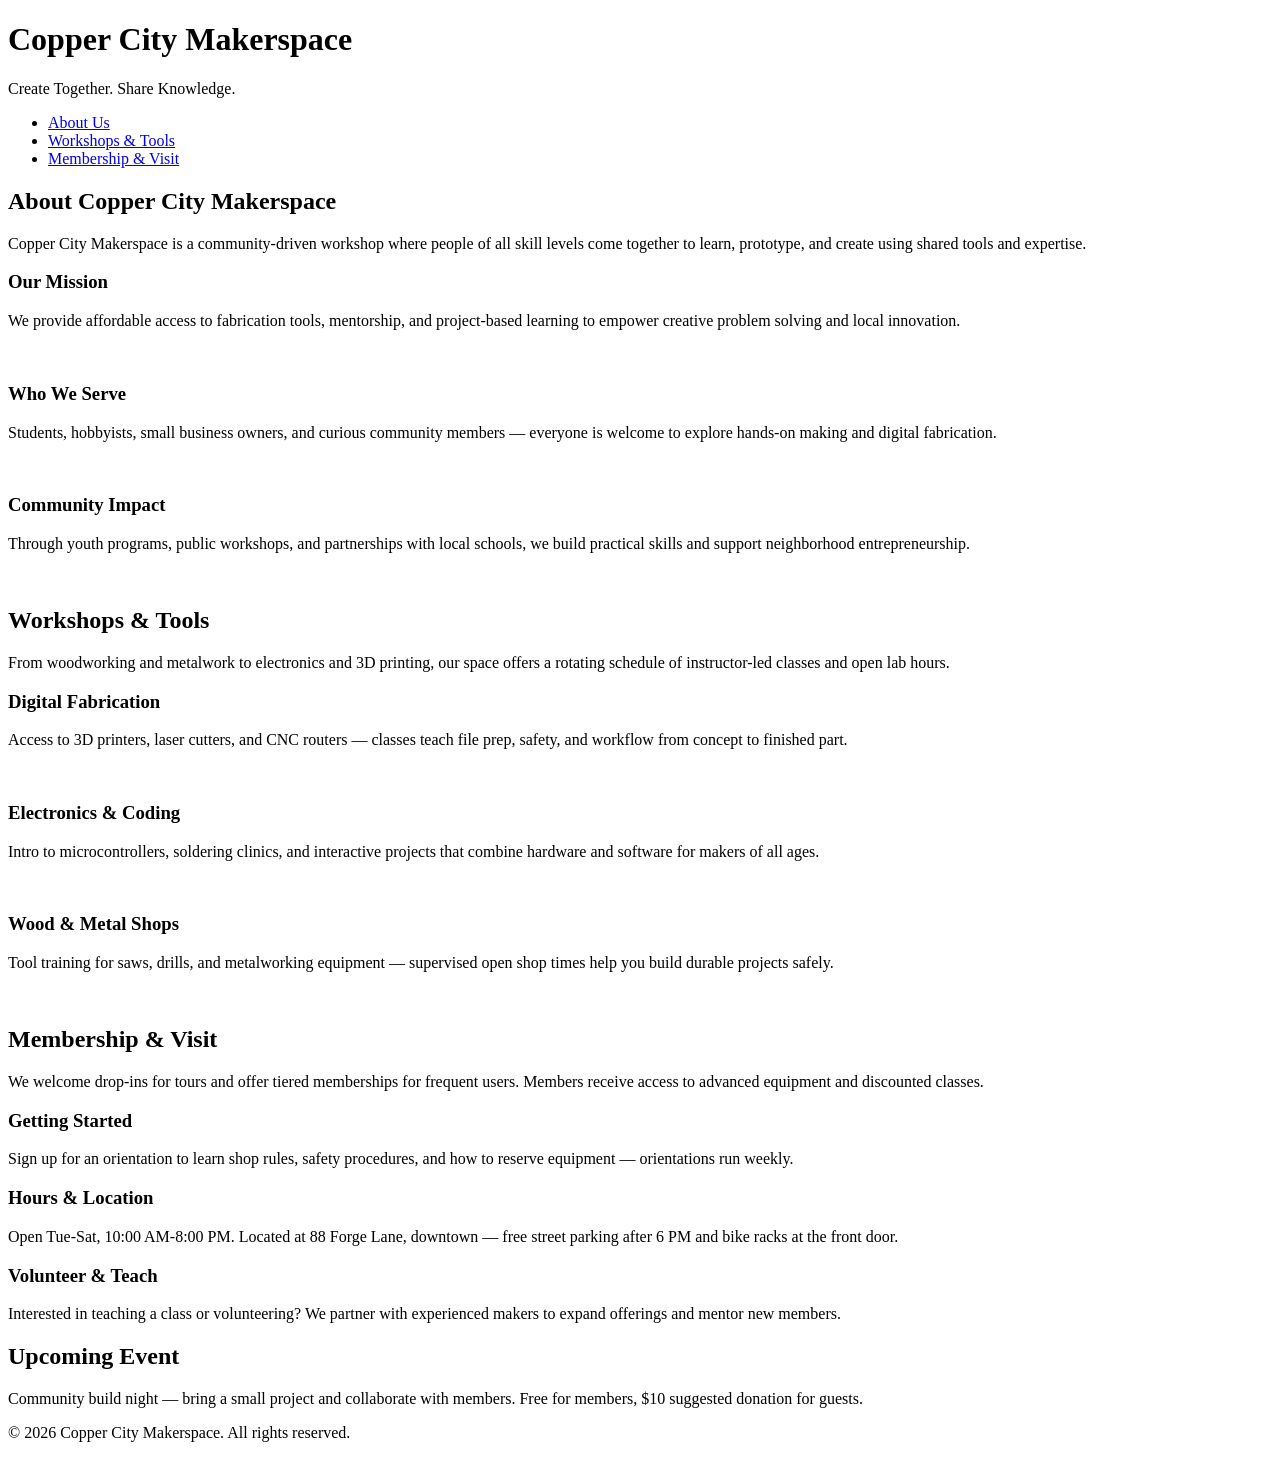
==== index.html @ 790375c2 "Added new pages" ====
<!DOCTYPE html>
<html lang="en">
<head>
    <meta charset="UTF-8">
    <meta name="viewport" content="width=device-width, initial-scale=1.0">
    <link rel="stylesheet" href="styles.css">
    <title>Copper City Makerspace</title>
</head>
<body>
    <header>
        <h1>Copper City Makerspace</h1>
        <p>Create Together. Share Knowledge.</p>
    </header>
<nav>
    <ul>
        <li><a href="about.html">About Us</a></li>
        <li><a href="workshops.html">Workshops & Tools</a></li>
        <li><a href="memberships.html">Membership & Visit</a></li>
    </ul>
</nav>
<main>
    <section id="about">
        <h2>About Copper City Makerspace</h2>
        <p>Copper City Makerspace is a community-driven workshop where people of all skill levels come together to learn, prototype, and create using shared tools and expertise.</p>
        <div class="card-row">
            <section>
                <h3>Our Mission</h3>
                <p>We provide affordable access to fabrication tools, mentorship, and project-based learning to empower creative problem solving and local innovation.</p>
                <img src="images/engineering.jpg" alt="" width="300">
            </section>
            <section>
                <h3>Who We Serve</h3>
                <p>Students, hobbyists, small business owners, and curious community members — everyone is welcome to explore hands-on making and digital fabrication.</p>
                <img src="images/ideation.jpg" alt="" width="300">
            </section>
            <section>
                <h3>Community Impact</h3>
                <p>Through youth programs, public workshops, and partnerships with local schools, we build practical skills and support neighborhood entrepreneurship.</p>
                <img src="images/storytelling.jpg" alt="" width="300">
            </section>
        </div>
    </section>
    <section id="workshops">
        <h2>Workshops & Tools</h2>
        <p>From woodworking and metalwork to electronics and 3D printing, our space offers a rotating schedule of instructor-led classes and open lab hours.</p>
        <div class="card-row">
            <section>
                <h3>Digital Fabrication</h3>
                <p>Access to 3D printers, laser cutters, and CNC routers — classes teach file prep, safety, and workflow from concept to finished part.</p>
                <img src="images/3Dprinter.jpg" alt="" width="300">
            </section>
            <section>
                <h3>Electronics & Coding</h3>
                <p>Intro to microcontrollers, soldering clinics, and interactive projects that combine hardware and software for makers of all ages.</p>
                <img src="images/microcontroller.jpg" alt="" width="300">
            </section>
            <section>
                <h3>Wood & Metal Shops</h3>
                <p>Tool training for saws, drills, and metalworking equipment — supervised open shop times help you build durable projects safely.</p>
                <img src="images/metalworking.jpg" alt="" width="300">
            </section>
        </div>
    </section>
    <section id="memberships">
        <h2>Membership & Visit</h2>
        <p>We welcome drop-ins for tours and offer tiered memberships for frequent users. Members receive access to advanced equipment and discounted classes.</p>
        <div class="card-row"> 
            <section>
                <h3>Getting Started</h3>
                <p>Sign up for an orientation to learn shop rules, safety procedures, and how to reserve equipment — orientations run weekly.</p>
            </section>
            <section>
                <h3>Hours & Location</h3>
                <p>Open Tue-Sat, 10:00 AM-8:00 PM. Located at 88 Forge Lane, downtown — free street parking after 6 PM and bike racks at the front door.</p>
            </section>
            <section>
                <h3>Volunteer & Teach</h3>
                <p>Interested in teaching a class or volunteering? We partner with experienced makers to expand offerings and mentor new members.</p>
            </section>
        </div>
    </section>
</main>
<aside>
    <h2>Upcoming Event</h2>
    <p>Community build night — bring a small project and collaborate with members. Free for members, $10 suggested donation for guests.</p>
</aside>
<footer>
    <p>&copy; 2026 Copper City Makerspace. All rights reserved.</p>
</footer>
</body>
</html>
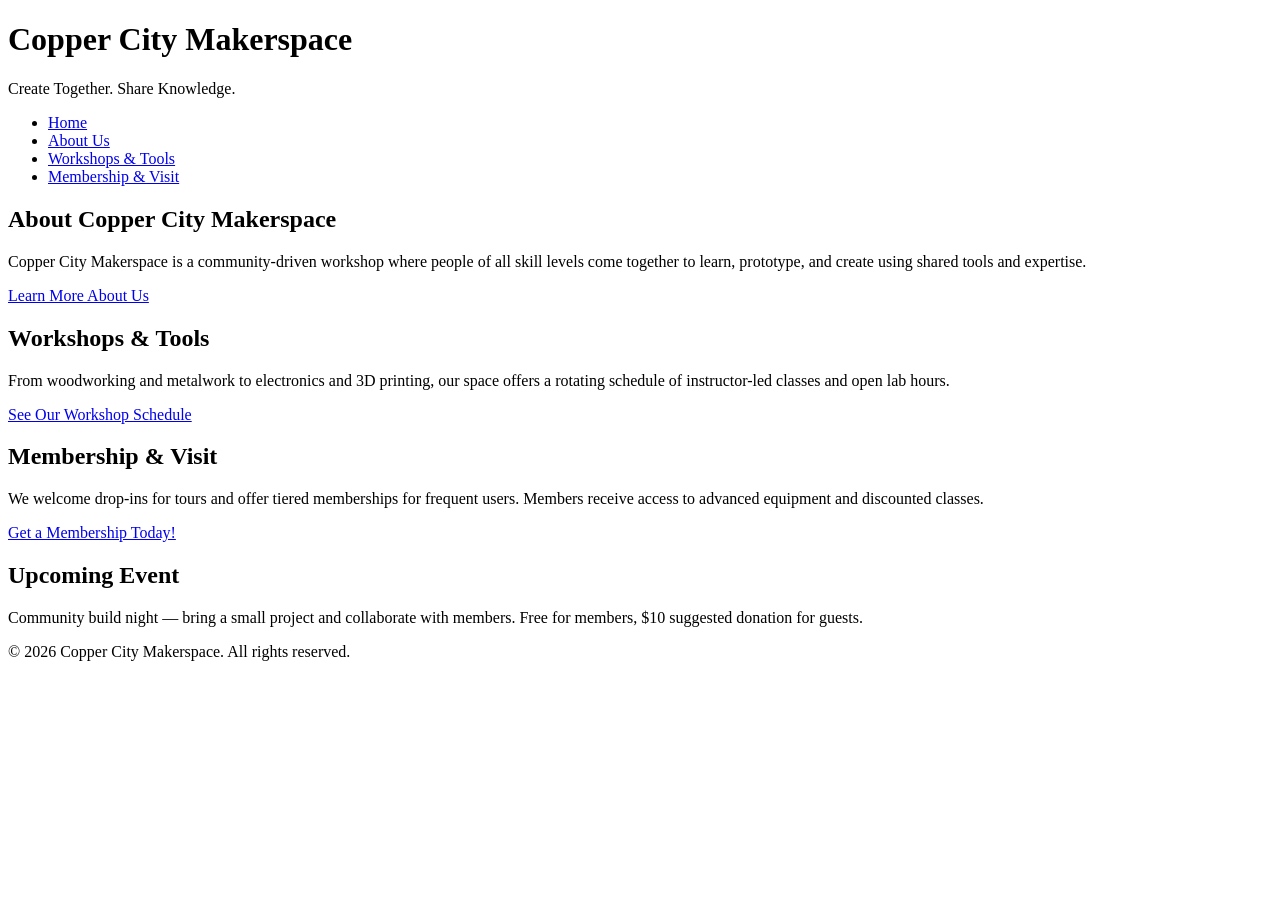
==== commit 27ef4472: "next iteration html complete" ====
--- a/index.html
+++ b/index.html
@@ -13,6 +13,7 @@
     </header>
 <nav>
     <ul>
+        <li><a href="index.html">Home</a></li>
         <li><a href="about.html">About Us</a></li>
         <li><a href="workshops.html">Workshops & Tools</a></li>
         <li><a href="memberships.html">Membership & Visit</a></li>
@@ -22,62 +23,17 @@
     <section id="about">
         <h2>About Copper City Makerspace</h2>
         <p>Copper City Makerspace is a community-driven workshop where people of all skill levels come together to learn, prototype, and create using shared tools and expertise.</p>
-        <div class="card-row">
-            <section>
-                <h3>Our Mission</h3>
-                <p>We provide affordable access to fabrication tools, mentorship, and project-based learning to empower creative problem solving and local innovation.</p>
-                <img src="images/engineering.jpg" alt="" width="300">
-            </section>
-            <section>
-                <h3>Who We Serve</h3>
-                <p>Students, hobbyists, small business owners, and curious community members — everyone is welcome to explore hands-on making and digital fabrication.</p>
-                <img src="images/ideation.jpg" alt="" width="300">
-            </section>
-            <section>
-                <h3>Community Impact</h3>
-                <p>Through youth programs, public workshops, and partnerships with local schools, we build practical skills and support neighborhood entrepreneurship.</p>
-                <img src="images/storytelling.jpg" alt="" width="300">
-            </section>
-        </div>
+        <a href="about.html">Learn More About Us</a>
     </section>
     <section id="workshops">
         <h2>Workshops & Tools</h2>
         <p>From woodworking and metalwork to electronics and 3D printing, our space offers a rotating schedule of instructor-led classes and open lab hours.</p>
-        <div class="card-row">
-            <section>
-                <h3>Digital Fabrication</h3>
-                <p>Access to 3D printers, laser cutters, and CNC routers — classes teach file prep, safety, and workflow from concept to finished part.</p>
-                <img src="images/3Dprinter.jpg" alt="" width="300">
-            </section>
-            <section>
-                <h3>Electronics & Coding</h3>
-                <p>Intro to microcontrollers, soldering clinics, and interactive projects that combine hardware and software for makers of all ages.</p>
-                <img src="images/microcontroller.jpg" alt="" width="300">
-            </section>
-            <section>
-                <h3>Wood & Metal Shops</h3>
-                <p>Tool training for saws, drills, and metalworking equipment — supervised open shop times help you build durable projects safely.</p>
-                <img src="images/metalworking.jpg" alt="" width="300">
-            </section>
-        </div>
+        <a href="workshops.html">See Our Workshop Schedule</a>
     </section>
     <section id="memberships">
         <h2>Membership & Visit</h2>
         <p>We welcome drop-ins for tours and offer tiered memberships for frequent users. Members receive access to advanced equipment and discounted classes.</p>
-        <div class="card-row"> 
-            <section>
-                <h3>Getting Started</h3>
-                <p>Sign up for an orientation to learn shop rules, safety procedures, and how to reserve equipment — orientations run weekly.</p>
-            </section>
-            <section>
-                <h3>Hours & Location</h3>
-                <p>Open Tue-Sat, 10:00 AM-8:00 PM. Located at 88 Forge Lane, downtown — free street parking after 6 PM and bike racks at the front door.</p>
-            </section>
-            <section>
-                <h3>Volunteer & Teach</h3>
-                <p>Interested in teaching a class or volunteering? We partner with experienced makers to expand offerings and mentor new members.</p>
-            </section>
-        </div>
+        <a href="memberships.html">Get a Membership Today!</a>
     </section>
 </main>
 <aside>
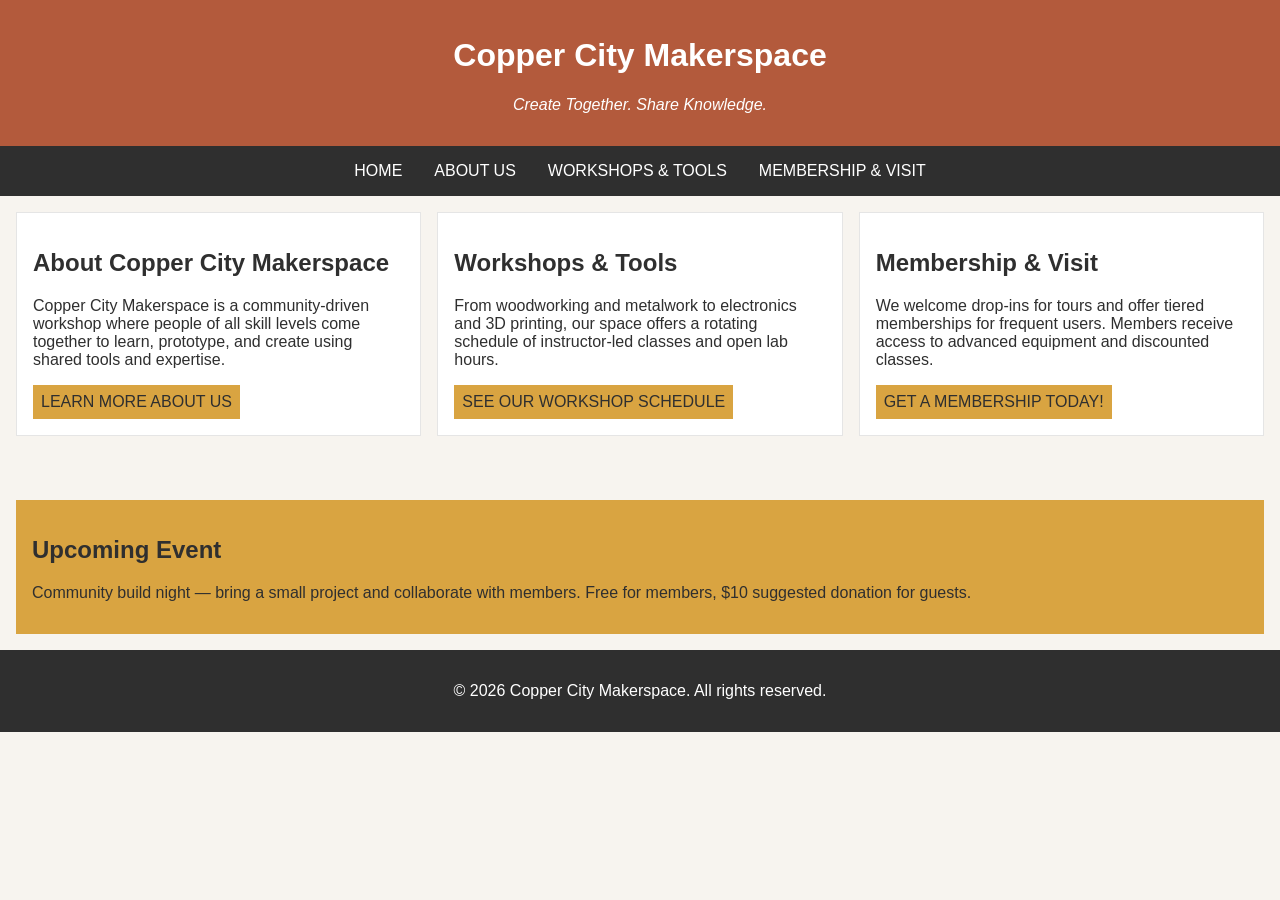
==== commit 62d97879: "completed iteration for multipage" ====
--- a/index.html
+++ b/index.html
@@ -19,7 +19,7 @@
         <li><a href="memberships.html">Membership & Visit</a></li>
     </ul>
 </nav>
-<main>
+<main class="card-row">
     <section id="about">
         <h2>About Copper City Makerspace</h2>
         <p>Copper City Makerspace is a community-driven workshop where people of all skill levels come together to learn, prototype, and create using shared tools and expertise.</p>
--- a/styles.css
+++ b/styles.css
@@ -0,0 +1,123 @@
+/* =====  CSS by Christina Carrasquilla, updated by Miguel Moraga =====  */
+
+/* ===== Color Palette 
+
+Copper:#B35A3C
+Charcoal:#2F2F2F
+Light Background:#F7F4EF
+Card Background:#FFFFFF
+Soft Gold:#D9A441
+Border:#E5E5E5
+
+===== */
+
+/* ===== GLOBAL (Base) Styles ===== */
+
+body {
+    font-family: Arial, sans-serif;
+    margin: 0;
+    background-color: #F7F4EF;
+    color: #2F2F2F;
+    display:grid;
+    grid-template-rows: 1fr;
+}
+
+header {
+    background-color: #B35A3C;
+    color: white;
+    text-align: center;
+    padding: 1rem;
+}
+
+header img {
+    margin-top: 0.5rem;
+}
+header p {
+    font-style:italic;
+}
+nav {
+    background-color: #2F2F2F;
+    padding:.5rem;
+}
+
+nav ul {
+    list-style: none;
+    margin: 0;
+    padding: 0;
+}
+
+nav a {
+    color: white;
+    text-decoration: none;
+    padding: 0.5rem;
+    display: inline-block;
+    text-transform:uppercase;
+}
+
+nav a:hover {
+    background-color: #B35A3C;
+}
+
+main {
+    padding: 1rem;
+}
+
+main a {
+    background-color:#D9A441;
+    color:#2F2F2F;
+    text-decoration: none;
+    padding: 0.5rem;
+    display: inline-block;
+    text-transform:uppercase;
+}
+
+main a:hover {
+    background-color: #B35A3C;
+    color:white;
+}
+
+section {
+    margin-bottom: 2rem;
+}
+
+.card-row section {
+    background-color: white;
+    border: 1px solid #E5E5E5;
+    padding: 1rem;
+}
+
+img {
+    display: block;
+    margin-top: 0.5rem;
+    max-width: 100%;
+}
+
+aside {
+    background-color: #D9A441;
+    padding: 1rem;
+    margin: 1rem;
+}
+
+footer {
+    background-color: #2F2F2F;
+    color: white;
+    text-align: center;
+    padding: 1rem;
+}
+/* ===== MEDIA QUERIES (MEDIUM)===== */
+@media screen and (min-width:817px){
+    nav ul {
+        display: flex;
+        justify-content: center;
+        gap: 1rem;
+    }
+
+    .card-row {
+        display: flex;
+        gap: 1rem;
+    }
+
+    .card-row section {
+        width: 30%;
+    }
+}
